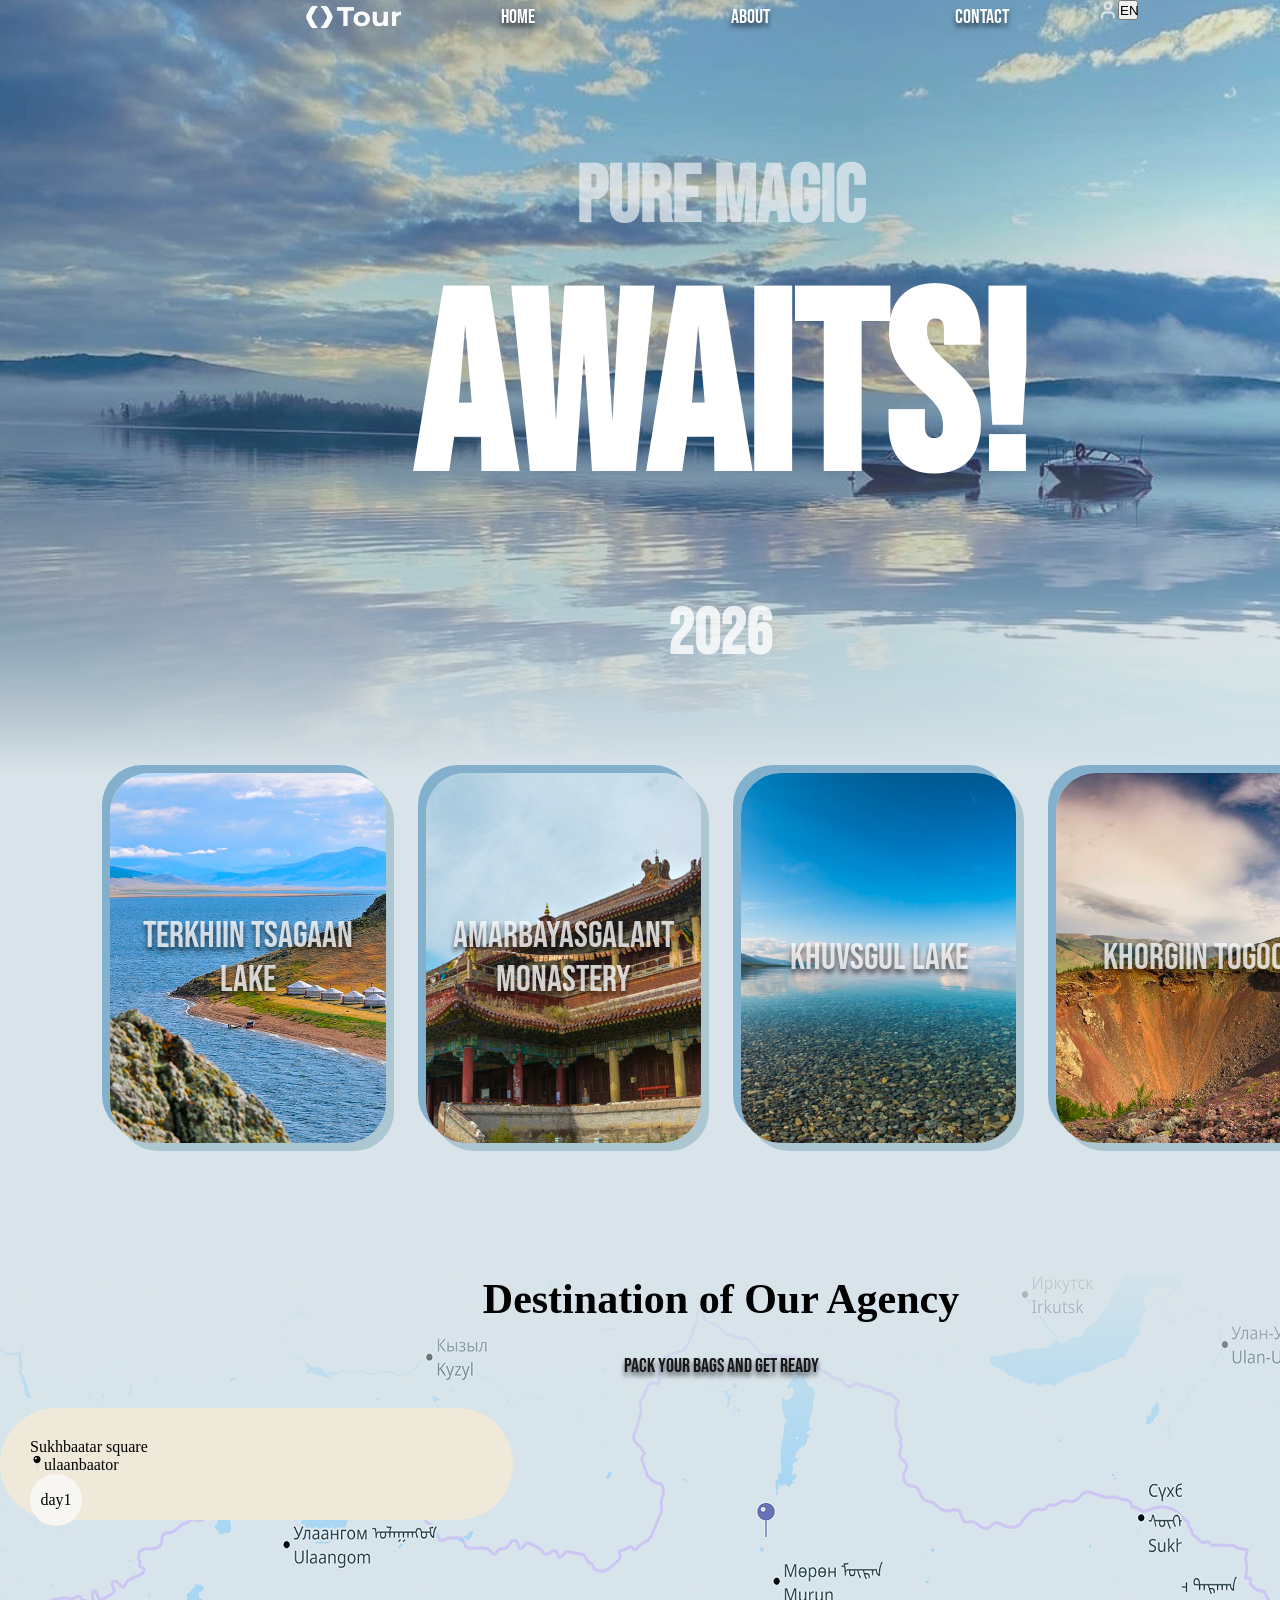
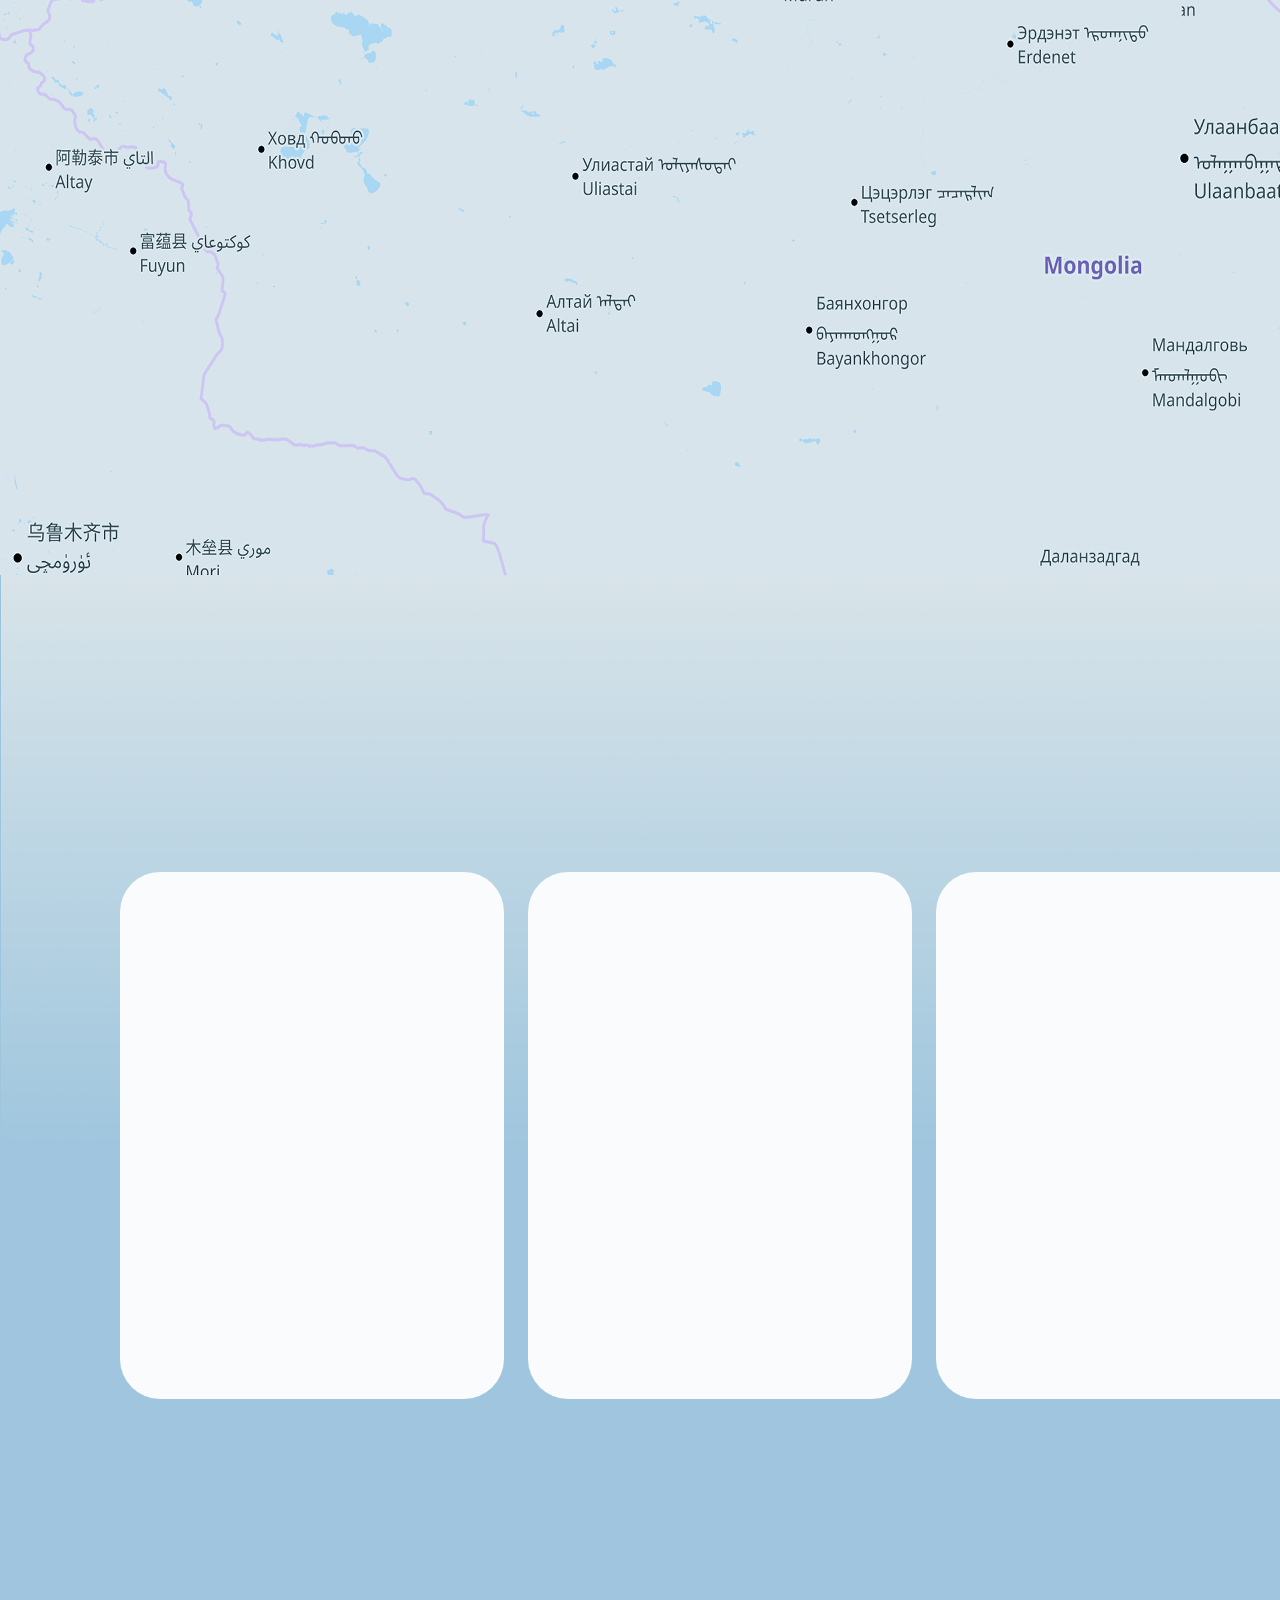
==== project1/project1.html @ 7462cb66 "done" ====
<!doctype html>
<html lang="en">
  <head>
    <meta charset="UTF-8" />
    <meta name="viewport" content="width=device-width, initial-scale=1.0" />
    <title>Document</title>
    <link rel="stylesheet" href="project1.css" />
    <link rel="preconnect" href="https://fonts.googleapis.com" />
    <link rel="preconnect" href="https://fonts.gstatic.com" crossorigin />
    <link
      href="https://fonts.googleapis.com/css2?family=Bebas+Neue&display=swap"
      rel="stylesheet"
    />
  </head>
  <body>
    <section class="nuur1">
      <div class="header">
        <img class="text2" src="Logo.png" style="width: 100px; height: 34px" />
        <p class="text1">Home</p>
        <p class="text1">About</p>
        <p class="text1">Contact</p>
        <img
          class="text1"
          src="icon-user.png"
          style="width: 20px; height: 20px"
        />
        <button class="text2" style="width: 20px; height: 20px">EN</button>
      </div>
      <div class="Bichver">
        <h3 class="bichver1">PURE MAGIC</h3>
        <h1 class="bichver2">AWAITS!</h1>
        <h5 class="date">2026</h5>
      </div>
    </section>
    <section class="nuur2">
      <div style="display: flex; gap: 40px">
        <div class="card" id="card-image-1">
          <p>Terkhiin tsagaan lake</p>
        </div>
        <div class="card" id="card-image-2">
          <p>Amarbayasgalant Monastery</p>
        </div>
        <div class="card" id="card-image-3">
          <p>Khuvsgul lake</p>
        </div>
        <div class="card" id="card-image-4">
          <p>Khorgiin togoo</p>
        </div>
      </div>
    </section>
    <section class="nuur3">
      <h1
        style="
          font-size: 42px;
          width: 1442px;
          height: 51px;
          font-style: normal;
          display: flex;
          align-items: center;
          justify-content: center;
        "
      >
        Destination of Our Agency
      </h1>
      <p
        style="
          font-size: 20px;
          width: 1442px;
          height: 24px;
          color: #18181b;
          display: flex;
          justify-content: center;
          align-items: center;
        "
      >
        Pack your bags and get ready
      </p>
      <div class="Destination" id="huree-1">
        <div class="location">
          <span> Sukhbaatar square</span>
          <div>
            <img
              style="width: 14px; height: 14px"
              src="icon-pin.png"
            />ulaanbaator
          </div>
          <div>
            <div class="circle">day1</div>
          </div>
        </div>
      </div>
    </section>
    <section class="nuur4">

      <div class="package" id="500"></div>
      <div class="package" id="800"></div>
      <div class="package" id="1200"></div>
      </div>
    </section>
  </body>
</html>
---- project1/project1.css ----
* {
  margin: 0;
  box-sizing: border-box;
  padding: 0;
}
.nuur1 {
  background-image: url(sec1-bg.png);
  width: 1440px;
  height: 773px;
  display: flex;
  align-items: center;
  flex-direction: column;
  font-family: "Bebas Neue";
}
.header {
  display: flex;
  position: fixed;
}
.text1 {
  font-size: 20px;
  color: white;
  display: flex;
  align-items: center;
  justify-content: center;
}
.text2 {
  display: flex;
  align-items: center;
  justify-content: space-between;
}
.bichver1 {
  font-size: 80px;
  color: #e8edf2b8;
  justify-content: center;
  display: flex;
  padding-top: 150px;
}
.bichver2 {
  font-size: 250px;
  color: white;
  padding-top: 0px;
}
.date {
  font-size: 64px;
  color: #ffffffcc;
  justify-content: center;
  display: flex;
  padding-top: 50px;
}
.nuur2 {
  background-image: url(sec2-bg.png);
  width: 1442px;
  height: 500px;
  justify-content: center;
  display: flex;
}
.card {
  width: 275.49px;
  height: 370px;
  background-size: cover;
  border-radius: 40px;
  box-shadow:
    -8px -8px 0 0 rgba(31, 114, 170, 0.46),
    8px 8px 0 0 rgba(41, 114, 139, 0.25);
  display: flex;
  justify-content: center;
  align-items: center;
}

p {
  color: rgba(253, 253, 254, 0.8);
  text-align: center;
  text-shadow: 0 4px 4.9px rgba(0, 0, 0, 0.65);
  font-family: "Bebas Neue";
  font-size: 37px;
  font-style: normal;
  font-weight: 400;
  line-height: normal;
  text-transform: uppercase;
  width: 232px;
}

#card-image-1 {
  background-image: url(sec2-location1.png);
}

#card-image-2 {
  background-image: url(sec2-location2.png);
}
#card-image-3 {
  background-image: url(sec2-location3.png);
}
#card-image-4 {
  background-image: url(sec2-location4.png);
}
.nuur3 {
  background-image: url(sec3-bg.png);
  width: 1440px;
  height: 902px;
  justify-content: flex-start;
  display: flex;
  align-items: flex-start;
  flex-direction: column;
  gap: 30px;
}
.destination {
  display: flex;
  justify-content: center;
  align-items: center;
}
.location {
  display: flex;
  flex-direction: column;
  justify-content: space-between;
}
#huree-1 {
  background-color: #eee9d9;
  width: 513px;
  height: 112px;
  border-radius: 120px;
  padding: 30px;
  justify-content: space-between;
}
#huree-2 {
  background-color: #8bb8c1;
  width: 513px;
  height: 112px;
  border-radius: 120px;
  justify-content: space-between;
  padding: 30px;
}
#huree-3 {
  background-color: #aad8d7;
  width: 513px;
  height: 112px;
  border-radius: 120px;
  justify-content: space-between;
  padding: 30px;
}
#huree-4 {
  background-color: #8bc0bd;
  width: 513px;
  height: 112px;
  border-radius: 120px;
  justify-content: space-between;
  padding: 30px;
}
#huree-5 {
  background-color: #97cce0;
  width: 513px;
  height: 112px;
  border-radius: 120px;
  justify-content: space-between;
  padding: 30px;
}
.circle {
  display: flex;
  align-items: center;
  justify-content: center;
  width: 52px;
  height: 52px;
  background-color: #f7f6f3;
  border-radius: 50%;
}
.pin {
}
.nuur4 {
  background-image: url(sec4-bg.png);
  width: 1440px;
  height: 1120px;
  display: flex;
  justify-content: center;
  align-items: center;
  gap: 24px;
}
.package {
  background-color: #fafbfc;
  width: 384px;
  height: 527px;
  border-radius: 40px;
}
.tolgoi {
}
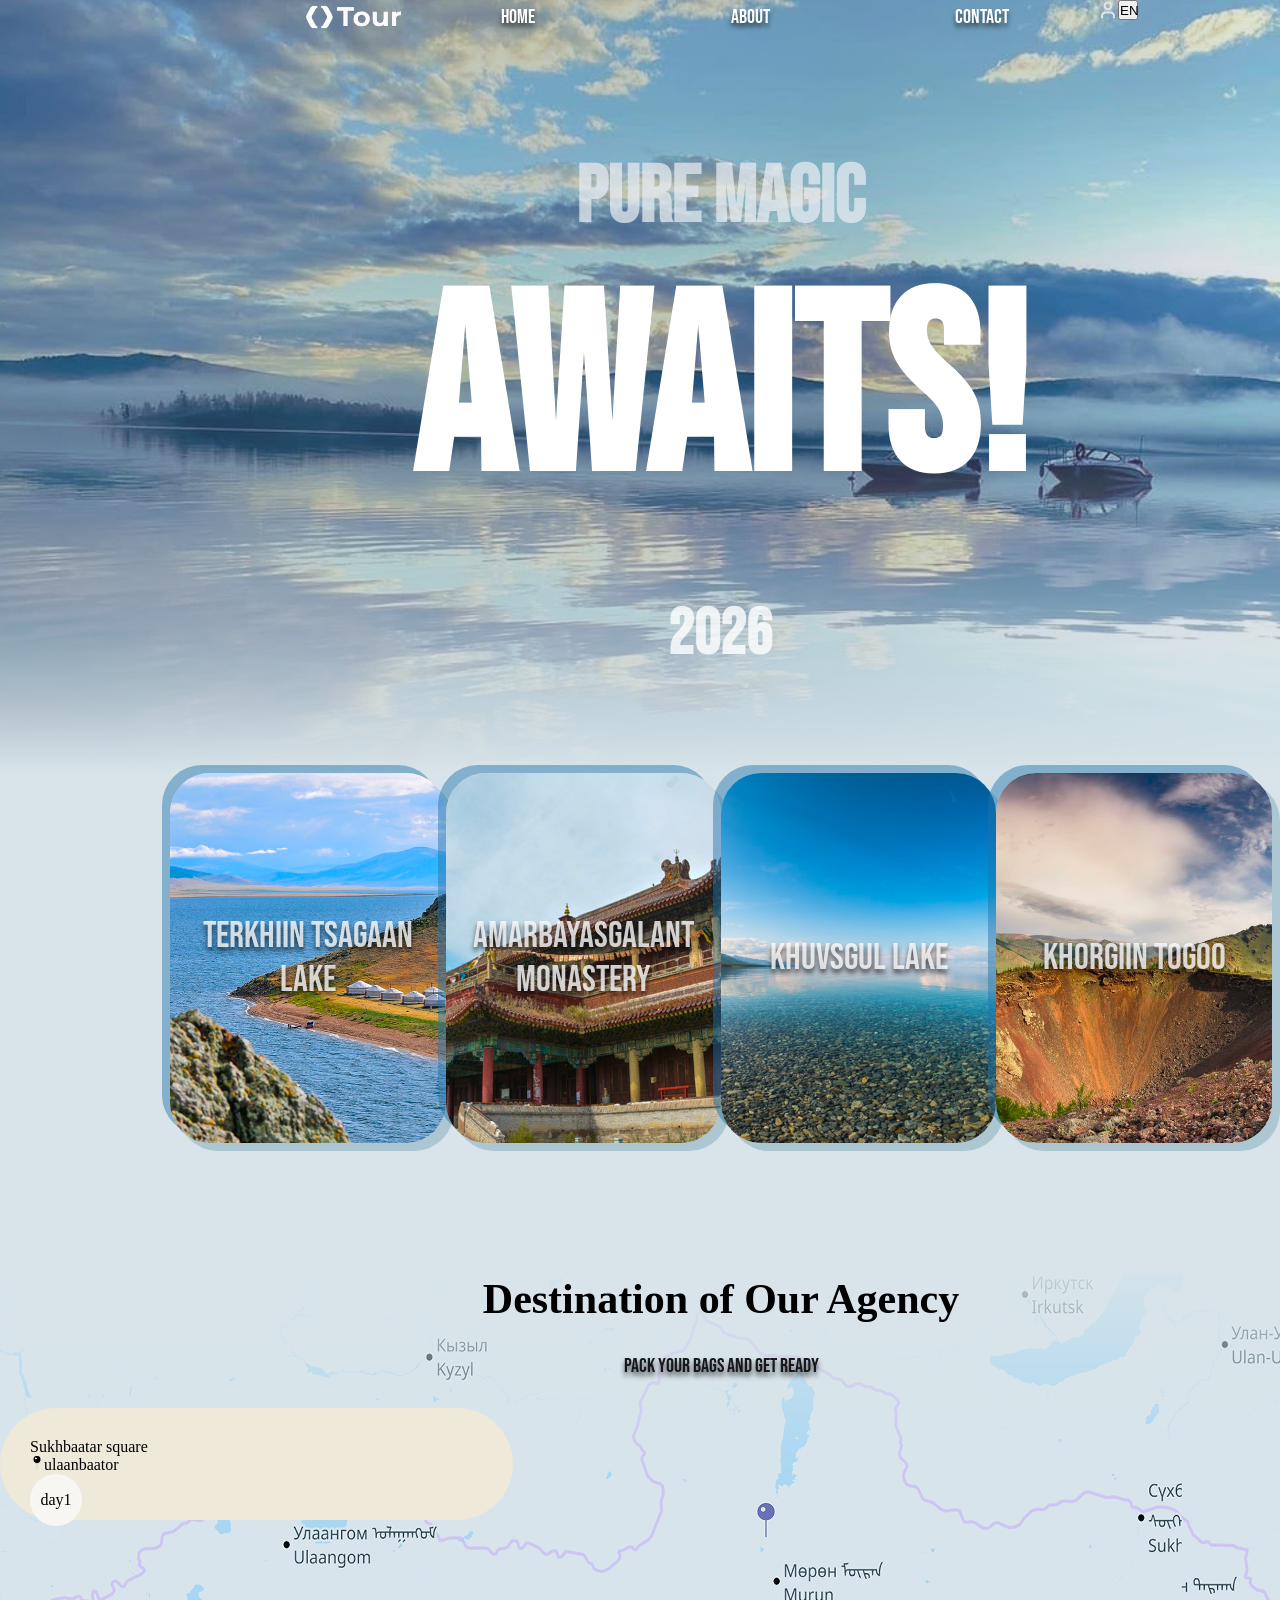
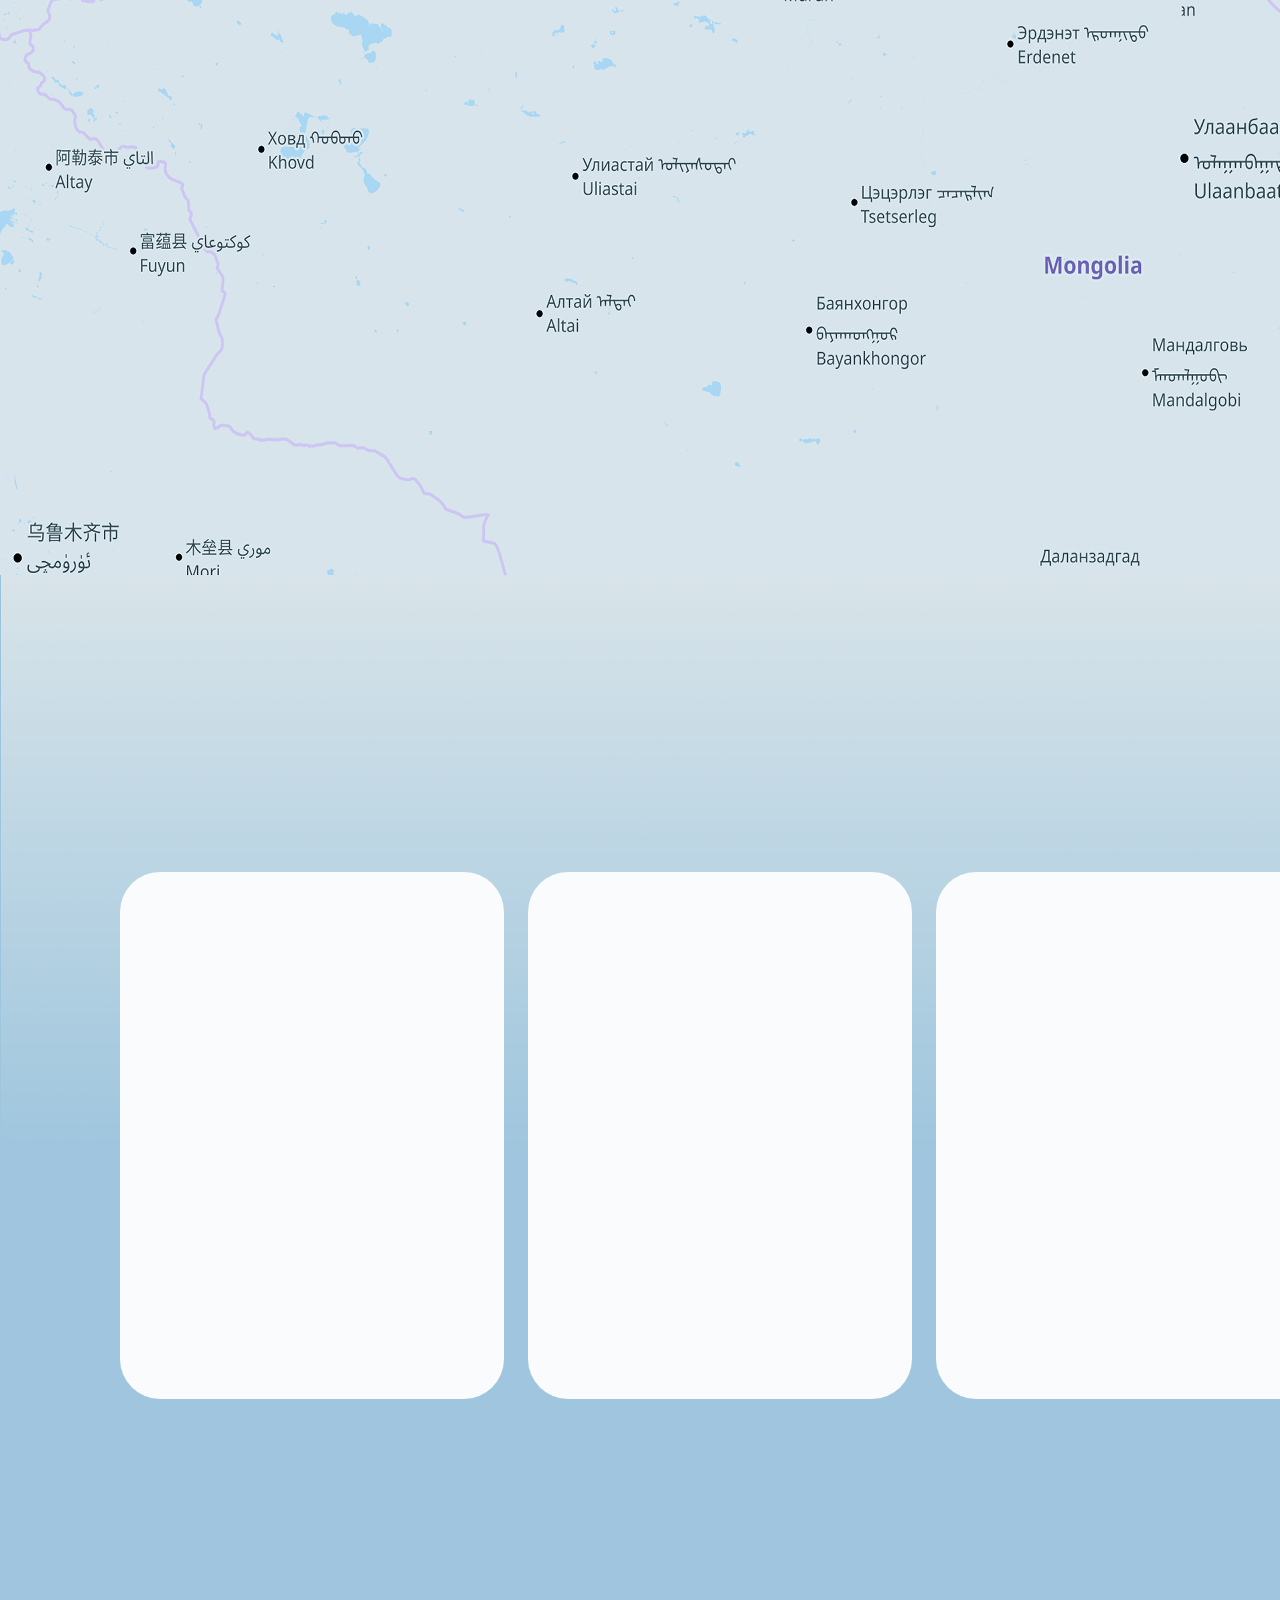
==== commit dcab3149: "bolso" ====
--- a/project1/project1.html
+++ b/project1/project1.html
@@ -33,7 +33,6 @@
       </div>
     </section>
     <section class="nuur2">
-      <div style="display: flex; gap: 40px">
         <div class="card" id="card-image-1">
           <p>Terkhiin tsagaan lake</p>
         </div>
@@ -46,7 +45,7 @@
         <div class="card" id="card-image-4">
           <p>Khorgiin togoo</p>
         </div>
-      </div>
+
     </section>
     <section class="nuur3">
       <h1
